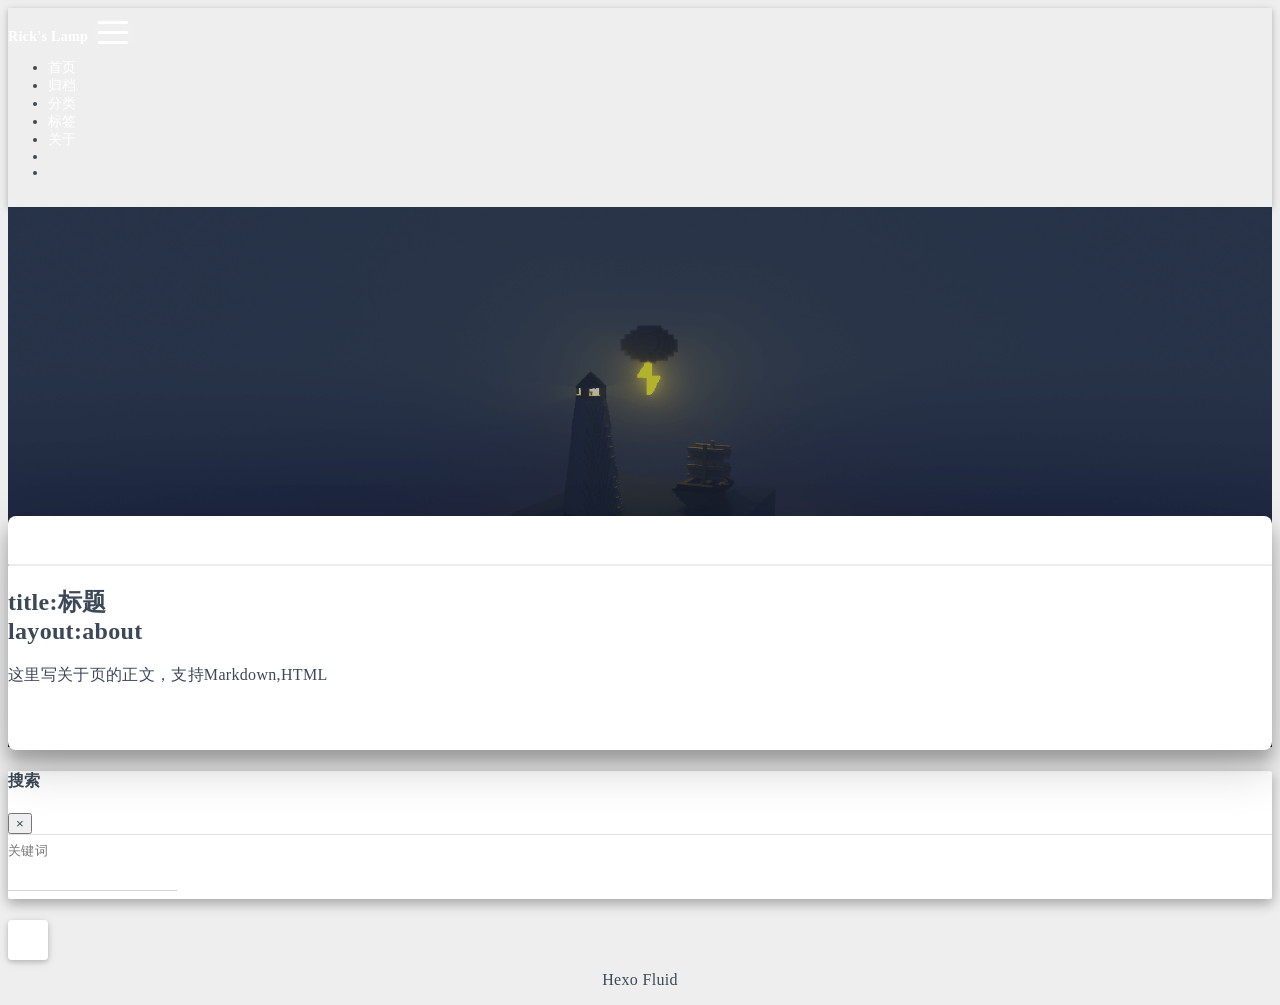
==== about/index.html @ f4a9d8ac "Site updated: 2023-04-20 14:21:06" ====
<!DOCTYPE html>
<html lang="zh-CN" data-default-color-scheme=auto>



<head>
  <meta charset="UTF-8">
  <link rel="apple-touch-icon" sizes="76x76" href="/img/fluid.png">
  <link rel="icon" href="/img/fluid.png">
  <meta name="viewport" content="width=device-width, initial-scale=1.0, maximum-scale=5.0, shrink-to-fit=no">
  <meta http-equiv="x-ua-compatible" content="ie=edge">
  
  <meta name="theme-color" content="#2f4154">
  <meta name="author" content="Flash Rick">
  <meta name="keywords" content="">
  
    <meta name="description" content="title:标题layout:about这里写关于页的正文，支持Markdown,HTML">
<meta property="og:type" content="website">
<meta property="og:title" content="page.title">
<meta property="og:url" content="http://example.com/about/index.html">
<meta property="og:site_name" content="Rick&#39;s Lamp">
<meta property="og:description" content="title:标题layout:about这里写关于页的正文，支持Markdown,HTML">
<meta property="og:locale" content="zh_CN">
<meta property="article:published_time" content="2023-04-20T03:45:31.909Z">
<meta property="article:modified_time" content="2023-04-20T03:45:31.909Z">
<meta property="article:author" content="Flash Rick">
<meta name="twitter:card" content="summary_large_image">
  
  
  
  <title>page.title - Rick&#39;s Lamp</title>

  <link  rel="stylesheet" href="https://lib.baomitu.com/twitter-bootstrap/4.6.1/css/bootstrap.min.css" />





<!-- 主题依赖的图标库，不要自行修改 -->
<!-- Do not modify the link that theme dependent icons -->

<link rel="stylesheet" href="//at.alicdn.com/t/font_1749284_hj8rtnfg7um.css">



<link rel="stylesheet" href="//at.alicdn.com/t/font_1736178_lbnruvf0jn.css">


<link  rel="stylesheet" href="/css/main.css" />


  <link id="highlight-css" rel="stylesheet" href="/css/highlight.css" />
  
    <link id="highlight-css-dark" rel="stylesheet" href="/css/highlight-dark.css" />
  




  <script id="fluid-configs">
    var Fluid = window.Fluid || {};
    Fluid.ctx = Object.assign({}, Fluid.ctx)
    var CONFIG = {"hostname":"example.com","root":"/","version":"1.9.4","typing":{"enable":true,"typeSpeed":70,"cursorChar":"_","loop":false,"scope":[]},"anchorjs":{"enable":true,"element":"h1,h2,h3,h4,h5,h6","placement":"left","visible":"hover","icon":""},"progressbar":{"enable":true,"height_px":3,"color":"#29d","options":{"showSpinner":false,"trickleSpeed":100}},"code_language":{"enable":true,"default":"TEXT"},"copy_btn":true,"image_caption":{"enable":true},"image_zoom":{"enable":true,"img_url_replace":["",""]},"toc":{"enable":true,"placement":"right","headingSelector":"h1,h2,h3,h4,h5,h6","collapseDepth":0},"lazyload":{"enable":true,"loading_img":"/img/loading.gif","onlypost":false,"offset_factor":2},"web_analytics":{"enable":false,"follow_dnt":true,"baidu":null,"google":"G-C9S392TWD5","gtag":null,"tencent":{"sid":null,"cid":null},"woyaola":null,"cnzz":null,"leancloud":{"app_id":null,"app_key":null,"server_url":null,"path":"window.location.pathname","ignore_local":false}},"search_path":"/local-search.xml"};

    if (CONFIG.web_analytics.follow_dnt) {
      var dntVal = navigator.doNotTrack || window.doNotTrack || navigator.msDoNotTrack;
      Fluid.ctx.dnt = dntVal && (dntVal.startsWith('1') || dntVal.startsWith('yes') || dntVal.startsWith('on'));
    }
  </script>
  <script  src="/js/utils.js" ></script>
  <script  src="/js/color-schema.js" ></script>
  


  
<meta name="generator" content="Hexo 6.3.0"></head>


<body>
  

  <header>
    

<div class="header-inner" style="height: 60vh;">
  <nav id="navbar" class="navbar fixed-top  navbar-expand-lg navbar-dark scrolling-navbar">
  <div class="container">
    <a class="navbar-brand" href="/">
      <strong>Rick&#39;s Lamp</strong>
    </a>

    <button id="navbar-toggler-btn" class="navbar-toggler" type="button" data-toggle="collapse"
            data-target="#navbarSupportedContent"
            aria-controls="navbarSupportedContent" aria-expanded="false" aria-label="Toggle navigation">
      <div class="animated-icon"><span></span><span></span><span></span></div>
    </button>

    <!-- Collapsible content -->
    <div class="collapse navbar-collapse" id="navbarSupportedContent">
      <ul class="navbar-nav ml-auto text-center">
        
          
          
          
          
            <li class="nav-item">
              <a class="nav-link" href="/">
                <i class="iconfont icon-home-fill"></i>
                <span>首页</span>
              </a>
            </li>
          
        
          
          
          
          
            <li class="nav-item">
              <a class="nav-link" href="/archives/">
                <i class="iconfont icon-archive-fill"></i>
                <span>归档</span>
              </a>
            </li>
          
        
          
          
          
          
            <li class="nav-item">
              <a class="nav-link" href="/categories/">
                <i class="iconfont icon-category-fill"></i>
                <span>分类</span>
              </a>
            </li>
          
        
          
          
          
          
            <li class="nav-item">
              <a class="nav-link" href="/tags/">
                <i class="iconfont icon-tags-fill"></i>
                <span>标签</span>
              </a>
            </li>
          
        
          
          
          
          
            <li class="nav-item">
              <a class="nav-link" href="/about/">
                <i class="iconfont icon-user-fill"></i>
                <span>关于</span>
              </a>
            </li>
          
        
        
          <li class="nav-item" id="search-btn">
            <a class="nav-link" target="_self" href="javascript:;" data-toggle="modal" data-target="#modalSearch" aria-label="Search">
              <i class="iconfont icon-search"></i>
            </a>
          </li>
          
        
        
          <li class="nav-item" id="color-toggle-btn">
            <a class="nav-link" target="_self" href="javascript:;" aria-label="Color Toggle">
              <i class="iconfont icon-dark" id="color-toggle-icon"></i>
            </a>
          </li>
        
      </ul>
    </div>
  </div>
</nav>

  

<div id="banner" class="banner" parallax=true
     style="background: url('/img/default.png') no-repeat center center; background-size: cover;">
  <div class="full-bg-img">
    <div class="mask flex-center" style="background-color: rgba(0, 0, 0, 0.3)">
      <div class="banner-text text-center fade-in-up">
        <div class="h2">
          
            <span id="subtitle" data-typed-text="page.title"></span>
          
        </div>

        
      </div>

      
    </div>
  </div>
</div>

</div>

  </header>

  <main>
    
      <div class="container nopadding-x-md">
        <div id="board"
          >
          
          <div class="container">
            <div class="row">
              <div class="col-12 col-md-10 m-auto">
                

<article class="page-content">
  <hr>
<h2 id="title-标题layout-about"><a href="#title-标题layout-about" class="headerlink" title="title:标题layout:about"></a>title:标题<br>layout:about</h2><p>这里写关于页的正文，支持Markdown,HTML</p>


  

</article>



              </div>
            </div>
          </div>
        </div>
      </div>
    

    
      <a id="scroll-top-button" aria-label="TOP" href="#" role="button">
        <i class="iconfont icon-arrowup" aria-hidden="true"></i>
      </a>
    

    
      <div class="modal fade" id="modalSearch" tabindex="-1" role="dialog" aria-labelledby="ModalLabel"
     aria-hidden="true">
  <div class="modal-dialog modal-dialog-scrollable modal-lg" role="document">
    <div class="modal-content">
      <div class="modal-header text-center">
        <h4 class="modal-title w-100 font-weight-bold">搜索</h4>
        <button type="button" id="local-search-close" class="close" data-dismiss="modal" aria-label="Close">
          <span aria-hidden="true">&times;</span>
        </button>
      </div>
      <div class="modal-body mx-3">
        <div class="md-form mb-5">
          <input type="text" id="local-search-input" class="form-control validate">
          <label data-error="x" data-success="v" for="local-search-input">关键词</label>
        </div>
        <div class="list-group" id="local-search-result"></div>
      </div>
    </div>
  </div>
</div>

    

    
  </main>

  <footer>
    <div class="footer-inner">
  
    <div class="footer-content">
       <a href="https://hexo.io" target="_blank" rel="nofollow noopener"><span>Hexo</span></a> <i class="iconfont icon-love"></i> <a href="https://github.com/fluid-dev/hexo-theme-fluid" target="_blank" rel="nofollow noopener"><span>Fluid</span></a> 
    </div>
  
  
  
  
</div>

  </footer>

  <!-- Scripts -->
  
  <script  src="https://lib.baomitu.com/nprogress/0.2.0/nprogress.min.js" ></script>
  <link  rel="stylesheet" href="https://lib.baomitu.com/nprogress/0.2.0/nprogress.min.css" />

  <script>
    NProgress.configure({"showSpinner":false,"trickleSpeed":100})
    NProgress.start()
    window.addEventListener('load', function() {
      NProgress.done();
    })
  </script>


<script  src="https://lib.baomitu.com/jquery/3.6.0/jquery.min.js" ></script>
<script  src="https://lib.baomitu.com/twitter-bootstrap/4.6.1/js/bootstrap.min.js" ></script>
<script  src="/js/events.js" ></script>
<script  src="/js/plugins.js" ></script>


  <script  src="https://lib.baomitu.com/typed.js/2.0.12/typed.min.js" ></script>
  <script>
    (function (window, document) {
      var typing = Fluid.plugins.typing;
      var subtitle = document.getElementById('subtitle');
      if (!subtitle || !typing) {
        return;
      }
      var text = subtitle.getAttribute('data-typed-text');
      
        typing(text);
      
    })(window, document);
  </script>




  
    <script  src="/js/img-lazyload.js" ></script>
  




  <script  src="/js/local-search.js" ></script>





<!-- 主题的启动项，将它保持在最底部 -->
<!-- the boot of the theme, keep it at the bottom -->
<script  src="/js/boot.js" ></script>


  

  <noscript>
    <div class="noscript-warning">博客在允许 JavaScript 运行的环境下浏览效果更佳</div>
  </noscript>
</body>
</html>
---- css/main.css ----
.anchorjs-link {
  text-decoration: none !important;
  transition: opacity 0.2s ease-in-out;
}
.markdown-body h1:hover > .anchorjs-link,
h2:hover > .anchorjs-link,
h3:hover > .anchorjs-link,
h4:hover > .anchorjs-link,
h5:hover > .anchorjs-link,
h6:hover > .anchorjs-link {
  opacity: 1;
}
.banner {
  height: 100%;
  position: relative;
  overflow: hidden;
  cursor: default;
}
.banner .mask {
  position: absolute;
  width: 100%;
  height: 100%;
  background-color: rgba(0,0,0,0.3);
}
.banner[parallax="true"] {
  will-change: transform;
  -webkit-transform-style: preserve-3d;
  -webkit-backface-visibility: hidden;
  transition: transform 0.05s ease-out;
}
@media (max-width: 100vh) {
  .header-inner {
    max-height: 100vw;
  }
  #board {
    margin-top: -1rem !important;
  }
}
@media (max-width: 79.99vh) {
  .scroll-down-bar {
    display: none;
  }
}
#board {
  position: relative;
  margin-top: -2rem;
  padding: 3rem 0;
  background-color: var(--board-bg-color);
  transition: background-color 0.2s ease-in-out;
  border-radius: 0.5rem;
  z-index: 3;
  -webkit-box-shadow: 0 12px 15px 0 rgba(0,0,0,0.24), 0 17px 50px 0 rgba(0,0,0,0.19);
  box-shadow: 0 12px 15px 0 rgba(0,0,0,0.24), 0 17px 50px 0 rgba(0,0,0,0.19);
}
.code-widget {
  display: inline-block;
  background-color: transparent;
  font-size: 0.75rem;
  line-height: 1;
  font-weight: bold;
  padding: 0.3rem 0.1rem 0.1rem 0.1rem;
  position: absolute;
  right: 0.45rem;
  top: 0.15rem;
  z-index: 1;
}
.code-widget-light {
  color: #999;
}
.code-widget-dark {
  color: #bababa;
}
.copy-btn {
  cursor: pointer;
  user-select: none;
  -webkit-appearance: none;
  outline: none;
}
.copy-btn > i {
  font-size: 0.75rem !important;
  font-weight: 400;
  margin-right: 0.15rem;
  opacity: 0;
  transition: opacity 0.2s ease-in-out;
}
.markdown-body pre:hover > .copy-btn > i {
  opacity: 0.9;
}
.markdown-body pre:hover > .copy-btn,
.markdown-body pre:not(:hover) > .copy-btn {
  outline: none;
}
.license-box {
  background-color: rgba(27,31,35,0.05);
  transition: background-color 0.2s ease-in-out;
  border-radius: 4px;
  font-size: 0.9rem;
  overflow: hidden;
  padding: 1.25rem;
  position: relative;
  z-index: 1;
}
.license-box .license-icon {
  position: absolute;
  top: 50%;
  left: 100%;
}
.license-box .license-icon::after {
  content: "\e8e4";
  font-size: 12.5rem;
  line-height: 1;
  opacity: 0.1;
  position: relative;
  left: -0.85em;
  bottom: 0.5em;
  z-index: -1;
}
.license-box .license-title {
  margin-bottom: 1rem;
}
.license-box .license-title div:nth-child(1) {
  line-height: 1.2;
  margin-bottom: 0.25rem;
}
.license-box .license-title div:nth-child(2) {
  color: var(--sec-text-color);
  font-size: 0.8rem;
}
.license-box .license-meta {
  align-items: center;
  display: flex;
  flex-wrap: wrap;
  justify-content: flex-start;
}
.license-box .license-meta .license-meta-item {
  align-items: center;
  justify-content: center;
  margin-right: 1.5rem;
}
.license-box .license-meta .license-meta-item div:nth-child(1) {
  color: var(--sec-text-color);
  font-size: 0.8rem;
  font-weight: normal;
}
.license-box .license-meta .license-meta-item i.iconfont {
  font-size: 1rem;
}
@media (max-width: 575px) and (min-width: 425px) {
  .license-box .license-meta .license-meta-item {
    display: flex;
    justify-content: flex-start;
    flex-wrap: wrap;
    font-size: 0.8rem;
    flex: 0 0 50%;
    max-width: 50%;
    margin-right: 0;
  }
  .license-box .license-meta .license-meta-item div:nth-child(1) {
    margin-right: 0.5rem;
  }
  .license-box .license-meta .license-meta-date {
    order: -1;
  }
}
@media (max-width: 424px) {
  .license-box::after {
    top: -65px;
  }
  .license-box .license-meta {
    flex-direction: column;
    align-items: flex-start;
  }
  .license-box .license-meta .license-meta-item {
    display: flex;
    flex-wrap: wrap;
    font-size: 0.8rem;
  }
  .license-box .license-meta .license-meta-item div:nth-child(1) {
    margin-right: 0.5rem;
  }
}
.footer-inner {
  padding: 3rem 0 1rem 0;
  text-align: center;
}
.footer-inner > div:not(:first-child) {
  margin: 0.25rem 0;
  font-size: 0.85rem;
}
.footer-inner .statistics {
  display: flex;
  flex-direction: row;
  justify-content: center;
}
.footer-inner .statistics > span {
  flex: 1;
  margin: 0 0.25rem;
}
.footer-inner .statistics > *:nth-last-child(2):first-child {
  text-align: right;
}
.footer-inner .statistics > *:nth-last-child(2):first-child ~ * {
  text-align: left;
}
.footer-inner .beian {
  display: flex;
  flex-direction: row;
  justify-content: center;
}
.footer-inner .beian > * {
  margin: 0 0.25rem;
}
.footer-inner .beian-police {
  position: relative;
  overflow: hidden;
  display: inline-flex;
  align-items: center;
  justify-content: left;
}
.footer-inner .beian-police img {
  margin-right: 3px;
  width: 1rem;
  height: 1rem;
  margin-bottom: 0.1rem;
}
@media (max-width: 424px) {
  .footer-inner .statistics {
    flex-direction: column;
  }
  .footer-inner .statistics > *:nth-last-child(2):first-child {
    text-align: center;
  }
  .footer-inner .statistics > *:nth-last-child(2):first-child ~ * {
    text-align: center;
  }
  .footer-inner .beian {
    flex-direction: column;
  }
  .footer-inner .beian .beian-police {
    justify-content: center;
  }
  .footer-inner .beian > *:nth-last-child(2):first-child {
    text-align: center;
  }
  .footer-inner .beian > *:nth-last-child(2):first-child ~ * {
    text-align: center;
  }
}
sup > a::before,
.footnote-text::before {
  display: block;
  content: "";
  margin-top: -5rem;
  height: 5rem;
  width: 1px;
  visibility: hidden;
}
sup > a::before,
.footnote-text::before {
  display: inline-block;
}
.footnote-item::before {
  display: block;
  content: "";
  margin-top: -5rem;
  height: 5rem;
  width: 1px;
  visibility: hidden;
}
.footnote-list ol {
  list-style-type: none;
  counter-reset: sectioncounter;
  padding-left: 0.5rem;
  font-size: 0.95rem;
}
.footnote-list ol li:before {
  font-family: "Helvetica Neue", monospace, "Monaco";
  content: "[" counter(sectioncounter) "]";
  counter-increment: sectioncounter;
}
.footnote-list ol li+li {
  margin-top: 0.5rem;
}
.footnote-text {
  padding-left: 0.5em;
}
.navbar {
  background-color: transparent;
  font-size: 0.875rem;
  box-shadow: 0 2px 5px 0 rgba(0,0,0,0.16), 0 2px 10px 0 rgba(0,0,0,0.12);
  -webkit-box-shadow: 0 2px 5px 0 rgba(0,0,0,0.16), 0 2px 10px 0 rgba(0,0,0,0.12);
}
.navbar .navbar-brand {
  color: var(--navbar-text-color);
}
.navbar .navbar-toggler .animated-icon span {
  background-color: var(--navbar-text-color);
}
.navbar .nav-item .nav-link {
  display: block;
  color: var(--navbar-text-color);
  transition: color 0.2s ease-in-out, background-color 0.2s ease-in-out;
}
.navbar .nav-item .nav-link:hover {
  color: var(--link-hover-color);
}
.navbar .nav-item .nav-link:focus {
  color: var(--navbar-text-color);
}
.navbar .nav-item .nav-link i {
  font-size: 0.875rem;
}
.navbar .nav-item .nav-link i:only-child {
  margin: 0 0.2rem;
}
.navbar .navbar-toggler {
  border-width: 0;
  outline: 0;
}
.navbar.scrolling-navbar {
  will-change: background, padding;
  -webkit-transition: background 0.5s ease-in-out, padding 0.5s ease-in-out;
  transition: background 0.5s ease-in-out, padding 0.5s ease-in-out;
}
@media (min-width: 600px) {
  .navbar.scrolling-navbar {
    padding-top: 12px;
    padding-bottom: 12px;
  }
  .navbar.scrolling-navbar .navbar-nav > li {
    -webkit-transition-duration: 1s;
    transition-duration: 1s;
  }
}
.navbar.scrolling-navbar.top-nav-collapse {
  padding-top: 5px;
  padding-bottom: 5px;
}
.navbar .dropdown-menu {
  font-size: 0.875rem;
  color: var(--navbar-text-color);
  background-color: rgba(0,0,0,0.3);
  border: none;
  min-width: 8rem;
  -webkit-transition: background 0.5s ease-in-out, padding 0.5s ease-in-out;
  transition: background 0.5s ease-in-out, padding 0.5s ease-in-out;
}
@media (max-width: 991.98px) {
  .navbar .dropdown-menu {
    text-align: center;
  }
}
.navbar .dropdown-item {
  color: var(--navbar-text-color);
}
.navbar .dropdown-item:hover,
.navbar .dropdown-item:focus {
  color: var(--link-hover-color);
  background-color: rgba(0,0,0,0.1);
}
@media (min-width: 992px) {
  .navbar .dropdown:hover > .dropdown-menu {
    display: block;
  }
  .navbar .dropdown > .dropdown-toggle:active {
    pointer-events: none;
  }
  .navbar .dropdown-menu {
    top: 95%;
  }
}
.navbar .animated-icon {
  width: 30px;
  height: 20px;
  position: relative;
  margin: 0;
  -webkit-transform: rotate(0deg);
  -moz-transform: rotate(0deg);
  -o-transform: rotate(0deg);
  transform: rotate(0deg);
  -webkit-transition: 0.5s ease-in-out;
  -moz-transition: 0.5s ease-in-out;
  -o-transition: 0.5s ease-in-out;
  transition: 0.5s ease-in-out;
  cursor: pointer;
}
.navbar .animated-icon span {
  display: block;
  position: absolute;
  height: 3px;
  width: 100%;
  border-radius: 9px;
  opacity: 1;
  left: 0;
  -webkit-transform: rotate(0deg);
  -moz-transform: rotate(0deg);
  -o-transform: rotate(0deg);
  transform: rotate(0deg);
  -webkit-transition: 0.25s ease-in-out;
  -moz-transition: 0.25s ease-in-out;
  -o-transition: 0.25s ease-in-out;
  transition: 0.25s ease-in-out;
  background: #fff;
}
.navbar .animated-icon span:nth-child(1) {
  top: 0;
}
.navbar .animated-icon span:nth-child(2) {
  top: 10px;
}
.navbar .animated-icon span:nth-child(3) {
  top: 20px;
}
.navbar .animated-icon.open span:nth-child(1) {
  top: 11px;
  -webkit-transform: rotate(135deg);
  -moz-transform: rotate(135deg);
  -o-transform: rotate(135deg);
  transform: rotate(135deg);
}
.navbar .animated-icon.open span:nth-child(2) {
  opacity: 0;
  left: -60px;
}
.navbar .animated-icon.open span:nth-child(3) {
  top: 11px;
  -webkit-transform: rotate(-135deg);
  -moz-transform: rotate(-135deg);
  -o-transform: rotate(-135deg);
  transform: rotate(-135deg);
}
.navbar .dropdown-collapse,
.top-nav-collapse,
.navbar-col-show {
  background-color: var(--navbar-bg-color);
}
@media (max-width: 767px) {
  .navbar {
    font-size: 1rem;
    line-height: 2.5rem;
  }
}
.banner-text {
  color: var(--subtitle-color);
  max-width: calc(960px - 6rem);
  width: 80%;
  overflow-wrap: break-word;
}
.banner-text .typed-cursor {
  margin: 0 0.2rem;
}
@media (max-width: 767px) {
  #subtitle,
  .typed-cursor {
    font-size: 1.5rem;
  }
}
@media (max-width: 575px) {
  .banner-text {
    font-size: 0.9rem;
  }
  #subtitle,
  .typed-cursor {
    font-size: 1.35rem;
  }
}
.modal-dialog .modal-content {
  background-color: var(--board-bg-color);
  border: 0;
  border-radius: 0.125rem;
  -webkit-box-shadow: 0 5px 11px 0 rgba(0,0,0,0.18), 0 4px 15px 0 rgba(0,0,0,0.15);
  box-shadow: 0 5px 11px 0 rgba(0,0,0,0.18), 0 4px 15px 0 rgba(0,0,0,0.15);
}
.modal-dialog .modal-content .modal-header {
  border-bottom-color: var(--line-color);
  transition: border-bottom-color 0.2s ease-in-out;
}
.close {
  color: var(--text-color);
}
.close:hover {
  color: var(--link-hover-color);
}
.close:focus {
  outline: 0;
}
.modal-dialog .modal-content .modal-header {
  border-top-left-radius: 0.125rem;
  border-top-right-radius: 0.125rem;
  border-bottom: 1px solid #dee2e6;
}
.md-form {
  position: relative;
  margin-top: 1.5rem;
  margin-bottom: 1.5rem;
}
.md-form input[type] {
  -webkit-box-sizing: content-box;
  box-sizing: content-box;
  background-color: transparent;
  border: none;
  border-bottom: 1px solid #ced4da;
  border-radius: 0;
  outline: none;
  -webkit-box-shadow: none;
  box-shadow: none;
  transition: border-color 0.15s ease-in-out, box-shadow 0.15s ease-in-out, -webkit-box-shadow 0.15s ease-in-out;
}
.md-form input[type]:focus:not([readonly]) {
  border-bottom: 1px solid #4285f4;
  -webkit-box-shadow: 0 1px 0 0 #4285f4;
  box-shadow: 0 1px 0 0 #4285f4;
}
.md-form input[type]:focus:not([readonly]) + label {
  color: #4285f4;
}
.md-form input[type].valid,
.md-form input[type]:focus.valid {
  border-bottom: 1px solid #00c851;
  -webkit-box-shadow: 0 1px 0 0 #00c851;
  box-shadow: 0 1px 0 0 #00c851;
}
.md-form input[type].valid + label,
.md-form input[type]:focus.valid + label {
  color: #00c851;
}
.md-form input[type].invalid,
.md-form input[type]:focus.invalid {
  border-bottom: 1px solid #f44336;
  -webkit-box-shadow: 0 1px 0 0 #f44336;
  box-shadow: 0 1px 0 0 #f44336;
}
.md-form input[type].invalid + label,
.md-form input[type]:focus.invalid + label {
  color: #f44336;
}
.md-form input[type].validate {
  margin-bottom: 2.5rem;
}
.md-form input[type].form-control {
  height: auto;
  padding: 0.6rem 0 0.4rem 0;
  margin: 0 0 0.5rem 0;
  color: var(--text-color);
  background-color: transparent;
  border-radius: 0;
}
.md-form label {
  font-size: 0.8rem;
  position: absolute;
  top: -1rem;
  left: 0;
  color: #757575;
  cursor: text;
  transition: color 0.2s ease-out;
}
.modal-open[style] {
  padding-right: 0 !important;
  overflow: auto;
}
.modal-open[style] #navbar[style] {
  padding-right: 1rem !important;
}
#nprogress .bar {
  height: 3px !important;
  background-color: #29d !important;
}
#nprogress .peg {
  box-shadow: 0 0 14px #29d, 0 0 8px #29d !important;
}
@media (max-width: 575px) {
  #nprogress .bar {
    display: none;
  }
}
.noscript-warning {
  background-color: #f55;
  color: #fff;
  font-family: sans-serif;
  font-size: 1rem;
  font-weight: bold;
  position: fixed;
  left: 0;
  bottom: 0;
  text-align: center;
  width: 100%;
  z-index: 99;
}
.pagination {
  margin-top: 3rem;
  justify-content: center;
}
.pagination .space {
  align-self: flex-end;
}
.pagination .page-number,
.pagination .current,
.pagination .extend {
  outline: 0;
  border: 0;
  background-color: transparent;
  font-size: 0.9rem;
  padding: 0.5rem 0.75rem;
  line-height: 1.25;
  border-radius: 0.125rem;
}
.pagination .page-number {
  margin: 0 0.05rem;
}
.pagination .page-number:hover,
.pagination .current {
  transition: background-color 0.2s ease-in-out;
  background-color: var(--link-hover-bg-color);
}
.qr-trigger {
  cursor: pointer;
  position: relative;
}
.qr-trigger:hover .qr-img {
  display: block;
  transition: all 0.3s;
}
.qr-img {
  max-width: 12rem;
  position: absolute;
  right: -5.25rem;
  z-index: 99;
  display: none;
  border-radius: 0.2rem;
  background-color: transparent;
  box-shadow: 0 0 20px -5px rgba(158,158,158,0.2);
}
.scroll-down-bar {
  position: absolute;
  width: 100%;
  height: 6rem;
  text-align: center;
  cursor: pointer;
  bottom: 0;
}
.scroll-down-bar i.iconfont {
  font-size: 2rem;
  font-weight: bold;
  display: inline-block;
  position: relative;
  padding-top: 2rem;
  color: var(--subtitle-color);
  transform: translateZ(0);
  animation: scroll-down 1.5s infinite;
}
#scroll-top-button {
  position: fixed;
  z-index: 99;
  background: var(--board-bg-color);
  transition: background-color 0.2s ease-in-out, bottom 0.3s ease;
  border-radius: 4px;
  min-width: 40px;
  min-height: 40px;
  bottom: -60px;
  outline: none;
  display: flex;
  display: -webkit-flex;
  align-items: center;
  box-shadow: 0 2px 5px 0 rgba(0,0,0,0.16), 0 2px 10px 0 rgba(0,0,0,0.12);
}
#scroll-top-button i {
  font-size: 32px;
  margin: auto;
  color: var(--sec-text-color);
}
#scroll-top-button:hover i,
#scroll-top-button:active i {
  animation-name: scroll-top;
  animation-duration: 1s;
  animation-delay: 0.1s;
  animation-timing-function: ease-in-out;
  animation-iteration-count: infinite;
  animation-fill-mode: forwards;
  animation-direction: alternate;
}
#local-search-result .search-list-title {
  border-left: 3px solid #0d47a1;
}
#local-search-result .search-list-content {
  padding: 0 1.25rem;
}
#local-search-result .search-word {
  color: #ff4500;
}
#toc {
  visibility: hidden;
}
.toc-header {
  margin-bottom: 0.5rem;
  font-weight: bold;
  line-height: 1.2;
}
.toc-header,
.toc-header > i {
  font-size: 1.25rem;
}
.toc-body {
  max-height: 75vh;
  overflow-y: auto;
  overflow: -moz-scrollbars-none;
  -ms-overflow-style: none;
}
.toc-body ol {
  list-style: none;
  padding-inline-start: 1rem;
}
.toc-body::-webkit-scrollbar {
  display: none;
}
.tocbot-list {
  position: relative;
}
.tocbot-list ol {
  list-style: none;
  padding-left: 1rem;
}
.tocbot-list a {
  font-size: 0.95rem;
}
.tocbot-link {
  color: var(--text-color);
}
.tocbot-active-link {
  font-weight: bold;
  color: var(--link-hover-color);
}
.tocbot-is-collapsed {
  max-height: 0;
}
.tocbot-is-collapsible {
  overflow: hidden;
  transition: all 0.3s ease-in-out;
}
.toc-list-item {
  white-space: nowrap;
  overflow: hidden;
  text-overflow: ellipsis;
}
.toc-list-item.is-active-li::before {
  height: 1rem;
  margin: 0.25rem 0;
  visibility: visible;
}
.toc-list-item::before {
  width: 0.15rem;
  height: 0.2rem;
  position: absolute;
  left: 0.25rem;
  content: "";
  border-radius: 2px;
  margin: 0.65rem 0;
  background: var(--link-hover-color);
  visibility: hidden;
  transition: height 0.1s ease-in-out, margin 0.1s ease-in-out, visibility 0.1s ease-in-out;
}
.sidebar {
  position: -webkit-sticky;
  position: sticky;
  top: 2rem;
  padding: 3rem 0;
}
html {
  font-size: 16px;
  letter-spacing: 0.02em;
}
html,
body {
  height: 100%;
  font-family: var(--font-family-sans-serif);
  overflow-wrap: break-word;
}
body {
  transition: color 0.2s ease-in-out, background-color 0.2s ease-in-out;
  background-color: var(--body-bg-color);
  color: var(--text-color);
  -webkit-font-smoothing: antialiased;
  -moz-osx-font-smoothing: grayscale;
}
body a {
  color: var(--text-color);
  text-decoration: none;
  cursor: pointer;
  transition: color 0.2s ease-in-out, background-color 0.2s ease-in-out;
}
body a:hover {
  color: var(--link-hover-color);
  text-decoration: none;
  transition: color 0.2s ease-in-out, background-color 0.2s ease-in-out;
}
code {
  color: inherit;
}
table {
  font-size: inherit;
  color: var(--post-text-color);
}
img[lazyload] {
  object-fit: cover;
}
*[align="left"] {
  text-align: left;
}
*[align="center"] {
  text-align: center;
}
*[align="right"] {
  text-align: right;
}
::-webkit-scrollbar {
  width: 6px;
  height: 6px;
}
::-webkit-scrollbar-thumb {
  background-color: var(--scrollbar-color);
  border-radius: 6px;
}
::-webkit-scrollbar-thumb:hover {
  background-color: var(--scrollbar-hover-color);
}
::-webkit-scrollbar-corner {
  background-color: transparent;
}
label {
  margin-bottom: 0;
}
i.iconfont {
  font-size: 1em;
  line-height: 1;
}
:root {
  --color-mode: "light";
  --body-bg-color: #eee;
  --board-bg-color: #fff;
  --text-color: #3c4858;
  --sec-text-color: #718096;
  --post-text-color: #2c3e50;
  --post-heading-color: #1a202c;
  --post-link-color: #0366d6;
  --link-hover-color: #30a9de;
  --link-hover-bg-color: #f8f9fa;
  --line-color: #eaecef;
  --navbar-bg-color: #2f4154;
  --navbar-text-color: #fff;
  --subtitle-color: #fff;
  --scrollbar-color: #c4c6c9;
  --scrollbar-hover-color: #a6a6a6;
  --button-bg-color: transparent;
  --button-hover-bg-color: #f2f3f5;
  --highlight-bg-color: #f6f8fa;
  --inlinecode-bg-color: rgba(175,184,193,0.2);
}
@media (prefers-color-scheme: dark) {
  :root {
    --color-mode: "dark";
  }
  :root:not([data-user-color-scheme]) {
    --body-bg-color: #181c27;
    --board-bg-color: #252d38;
    --text-color: #c4c6c9;
    --sec-text-color: #a7a9ad;
    --post-text-color: #c4c6c9;
    --post-heading-color: #c4c6c9;
    --post-link-color: #1589e9;
    --link-hover-color: #30a9de;
    --link-hover-bg-color: #364151;
    --line-color: #435266;
    --navbar-bg-color: #1f3144;
    --navbar-text-color: #d0d0d0;
    --subtitle-color: #d0d0d0;
    --scrollbar-color: #687582;
    --scrollbar-hover-color: #9da8b3;
    --button-bg-color: transparent;
    --button-hover-bg-color: #46647e;
    --highlight-bg-color: #303030;
    --inlinecode-bg-color: rgba(99,110,123,0.4);
  }
  :root:not([data-user-color-scheme]) img {
    -webkit-filter: brightness(0.9);
    filter: brightness(0.9);
    transition: filter 0.2s ease-in-out;
  }
  :root:not([data-user-color-scheme]) .license-box {
    background-color: rgba(62,75,94,0.35);
    transition: background-color 0.2s ease-in-out;
  }
  :root:not([data-user-color-scheme]) .gt-comment-admin .gt-comment-content {
    background-color: transparent;
    transition: background-color 0.2s ease-in-out;
  }
}
[data-user-color-scheme="dark"] {
  --body-bg-color: #181c27;
  --board-bg-color: #252d38;
  --text-color: #c4c6c9;
  --sec-text-color: #a7a9ad;
  --post-text-color: #c4c6c9;
  --post-heading-color: #c4c6c9;
  --post-link-color: #1589e9;
  --link-hover-color: #30a9de;
  --link-hover-bg-color: #364151;
  --line-color: #435266;
  --navbar-bg-color: #1f3144;
  --navbar-text-color: #d0d0d0;
  --subtitle-color: #d0d0d0;
  --scrollbar-color: #687582;
  --scrollbar-hover-color: #9da8b3;
  --button-bg-color: transparent;
  --button-hover-bg-color: #46647e;
  --highlight-bg-color: #303030;
  --inlinecode-bg-color: rgba(99,110,123,0.4);
}
[data-user-color-scheme="dark"] img {
  -webkit-filter: brightness(0.9);
  filter: brightness(0.9);
  transition: filter 0.2s ease-in-out;
}
[data-user-color-scheme="dark"] .license-box {
  background-color: rgba(62,75,94,0.35);
  transition: background-color 0.2s ease-in-out;
}
[data-user-color-scheme="dark"] .gt-comment-admin .gt-comment-content {
  background-color: transparent;
  transition: background-color 0.2s ease-in-out;
}
.fade-in-up {
  -webkit-animation-name: fade-in-up;
  animation-name: fade-in-up;
}
.hidden-mobile {
  display: block;
}
.visible-mobile {
  display: none;
}
@media (max-width: 575px) {
  .hidden-mobile {
    display: none;
  }
  .visible-mobile {
    display: block;
  }
}
.nomargin-x {
  margin-left: 0 !important;
  margin-right: 0 !important;
}
.nopadding-x {
  padding-left: 0 !important;
  padding-right: 0 !important;
}
@media (max-width: 767px) {
  .nopadding-x-md {
    padding-left: 0 !important;
    padding-right: 0 !important;
  }
}
.flex-center {
  display: -webkit-box;
  display: -ms-flexbox;
  display: flex;
  -webkit-box-align: center;
  -ms-flex-align: center;
  align-items: center;
  -webkit-box-pack: center;
  -ms-flex-pack: center;
  justify-content: center;
  height: 100%;
}
.hover-with-bg {
  display: inline-block;
  line-height: 1;
}
.hover-with-bg:hover {
  background-color: var(--link-hover-bg-color);
  transition-duration: 0.2s;
  transition-timing-function: ease-in-out;
  border-radius: 0.2rem;
}
@-moz-keyframes fade-in-up {
  from {
    opacity: 0;
    -webkit-transform: translate3d(0, 100%, 0);
    transform: translate3d(0, 100%, 0);
  }
  to {
    opacity: 1;
    -webkit-transform: translate3d(0, 0, 0);
    transform: translate3d(0, 0, 0);
  }
}
@-webkit-keyframes fade-in-up {
  from {
    opacity: 0;
    -webkit-transform: translate3d(0, 100%, 0);
    transform: translate3d(0, 100%, 0);
  }
  to {
    opacity: 1;
    -webkit-transform: translate3d(0, 0, 0);
    transform: translate3d(0, 0, 0);
  }
}
@-o-keyframes fade-in-up {
  from {
    opacity: 0;
    -webkit-transform: translate3d(0, 100%, 0);
    transform: translate3d(0, 100%, 0);
  }
  to {
    opacity: 1;
    -webkit-transform: translate3d(0, 0, 0);
    transform: translate3d(0, 0, 0);
  }
}
@keyframes fade-in-up {
  from {
    opacity: 0;
    -webkit-transform: translate3d(0, 100%, 0);
    transform: translate3d(0, 100%, 0);
  }
  to {
    opacity: 1;
    -webkit-transform: translate3d(0, 0, 0);
    transform: translate3d(0, 0, 0);
  }
}
@-moz-keyframes scroll-down {
  0% {
    opacity: 0.8;
    top: 0;
  }
  50% {
    opacity: 0.4;
    top: -1em;
  }
  100% {
    opacity: 0.8;
    top: 0;
  }
}
@-webkit-keyframes scroll-down {
  0% {
    opacity: 0.8;
    top: 0;
  }
  50% {
    opacity: 0.4;
    top: -1em;
  }
  100% {
    opacity: 0.8;
    top: 0;
  }
}
@-o-keyframes scroll-down {
  0% {
    opacity: 0.8;
    top: 0;
  }
  50% {
    opacity: 0.4;
    top: -1em;
  }
  100% {
    opacity: 0.8;
    top: 0;
  }
}
@keyframes scroll-down {
  0% {
    opacity: 0.8;
    top: 0;
  }
  50% {
    opacity: 0.4;
    top: -1em;
  }
  100% {
    opacity: 0.8;
    top: 0;
  }
}
@-moz-keyframes scroll-top {
  0% {
    -webkit-transform: translateY(0);
    transform: translateY(0);
  }
  50% {
    -webkit-transform: translateY(-0.35rem);
    transform: translateY(-0.35rem);
  }
  100% {
    -webkit-transform: translateY(0);
    transform: translateY(0);
  }
}
@-webkit-keyframes scroll-top {
  0% {
    -webkit-transform: translateY(0);
    transform: translateY(0);
  }
  50% {
    -webkit-transform: translateY(-0.35rem);
    transform: translateY(-0.35rem);
  }
  100% {
    -webkit-transform: translateY(0);
    transform: translateY(0);
  }
}
@-o-keyframes scroll-top {
  0% {
    -webkit-transform: translateY(0);
    transform: translateY(0);
  }
  50% {
    -webkit-transform: translateY(-0.35rem);
    transform: translateY(-0.35rem);
  }
  100% {
    -webkit-transform: translateY(0);
    transform: translateY(0);
  }
}
@keyframes scroll-top {
  0% {
    -webkit-transform: translateY(0);
    transform: translateY(0);
  }
  50% {
    -webkit-transform: translateY(-0.35rem);
    transform: translateY(-0.35rem);
  }
  100% {
    -webkit-transform: translateY(0);
    transform: translateY(0);
  }
}
.index-card {
  margin-bottom: 2.5rem;
}
.index-img img {
  display: block;
  width: 100%;
  height: 10rem;
  object-fit: cover;
  box-shadow: 0 5px 11px 0 rgba(0,0,0,0.18), 0 4px 15px 0 rgba(0,0,0,0.15);
  border-radius: 0.25rem;
  background-color: transparent;
}
.index-info {
  display: flex;
  flex-direction: column;
  justify-content: space-between;
  padding-top: 0.5rem;
  padding-bottom: 0.5rem;
}
.index-header {
  color: var(--text-color);
  font-size: 1.5rem;
  font-weight: bold;
  line-height: 1.4;
  white-space: nowrap;
  overflow: hidden;
  text-overflow: ellipsis;
  margin-bottom: 0.25rem;
}
.index-header .index-pin {
  color: var(--text-color);
  font-size: 1.5rem;
  margin-right: 0.15rem;
}
.index-btm {
  color: var(--sec-text-color);
}
.index-btm a {
  color: var(--sec-text-color);
}
.index-excerpt {
  color: var(--sec-text-color);
  margin: 0.5rem 0 0.5rem 0;
  height: calc(1.4rem * 3);
  overflow: hidden;
  display: flex;
}
.index-excerpt > div {
  width: 100%;
  line-height: 1.4rem;
  word-break: break-word;
  display: -webkit-box;
  -webkit-box-orient: vertical;
  -webkit-line-clamp: 3;
}
.index-excerpt__noimg {
  height: auto;
  max-height: calc(1.4rem * 3);
}
@media (max-width: 767px) {
  .index-info {
    padding-top: 1.25rem;
  }
  .index-header {
    font-size: 1.25rem;
    white-space: normal;
    overflow: hidden;
    word-break: break-word;
    display: -webkit-box;
    -webkit-box-orient: vertical;
    -webkit-line-clamp: 2;
  }
  .index-header .index-pin {
    font-size: 1.25rem;
  }
}
#valine.v[data-class=v] .status-bar,
#valine.v[data-class=v] .veditor,
#valine.v[data-class=v] .vinput,
#valine.v[data-class=v] .vbtn,
#valine.v[data-class=v] p,
#valine.v[data-class=v] pre code {
  color: var(--text-color);
}
#valine.v[data-class=v] .vinput::placeholder {
  color: var(--sec-text-color);
}
#valine.v[data-class=v] .vicon {
  fill: var(--text-color);
}
.gt-container .gt-comment-content:hover {
  -webkit-box-shadow: none;
  box-shadow: none;
}
.gt-container .gt-comment-body {
  color: var(--text-color) !important;
  transition: color 0.2s ease-in-out;
}
#remark-km423lmfdslkm34-back {
  z-index: 1030;
}
#remark-km423lmfdslkm34-node {
  z-index: 1031;
}
.markdown-body .highlight pre,
.markdown-body pre {
  padding: 1.45rem 1rem;
}
.markdown-body pre code.hljs {
  padding: 0;
}
.markdown-body pre[class*="language-"] {
  padding-top: 1.45rem;
  padding-bottom: 1.45rem;
  padding-right: 1rem;
  line-height: 1.5;
  margin-bottom: 1rem;
}
.markdown-body .code-wrapper {
  position: relative;
  border-radius: 4px;
  margin-bottom: 1rem;
}
.markdown-body .hljs,
.markdown-body .highlight pre,
.markdown-body .code-wrapper pre,
.markdown-body figure.highlight td.gutter {
  transition: color 0.2s ease-in-out, background-color 0.2s ease-in-out;
  background-color: var(--highlight-bg-color);
}
pre[class*=language-].line-numbers {
  position: initial;
}
figure {
  margin: 1rem 0;
}
figure.highlight {
  position: relative;
}
figure.highlight table {
  border: 0;
  margin: 0;
  width: auto;
  border-radius: 4px;
}
figure.highlight td {
  border: 0;
  padding: 0;
}
figure.highlight tr {
  border: 0;
}
figure.highlight td.code {
  width: 100%;
}
figure.highlight td.gutter {
  display: table-cell;
  position: -webkit-sticky;
  position: sticky;
  left: 0;
  z-index: 1;
}
figure.highlight td.gutter pre {
  text-align: right;
  padding: 0 0.75rem;
  border-radius: initial;
  border-right: 1px solid #999;
}
figure.highlight td.gutter pre span.line {
  color: #999;
}
figure.highlight td.code > pre {
  border-top-left-radius: 0;
  border-bottom-left-radius: 0;
}
.markdown-body {
  font-size: 1rem;
  line-height: 1.6;
  font-family: var(--font-family-sans-serif);
  margin-bottom: 2rem;
  color: var(--post-text-color);
}
.markdown-body > h1,
.markdown-body h2 {
  border-bottom-color: var(--line-color);
}
.markdown-body > h1,
.markdown-body h2,
.markdown-body h3,
.markdown-body h4,
.markdown-body h5,
.markdown-body h6 {
  color: var(--post-heading-color);
  transition: color 0.2s ease-in-out, border-bottom-color 0.2s ease-in-out;
  font-weight: bold;
  margin-bottom: 0.75em;
  margin-top: 2em;
}
.markdown-body > h1::before,
.markdown-body h2::before,
.markdown-body h3::before,
.markdown-body h4::before,
.markdown-body h5::before,
.markdown-body h6::before {
  display: block;
  content: "";
  margin-top: -5rem;
  height: 5rem;
  width: 1px;
  visibility: hidden;
}
.markdown-body > h1:focus,
.markdown-body h2:focus,
.markdown-body h3:focus,
.markdown-body h4:focus,
.markdown-body h5:focus,
.markdown-body h6:focus {
  outline: none;
}
.markdown-body a {
  color: var(--post-link-color);
}
.markdown-body strong {
  font-weight: bold;
}
.markdown-body code {
  tab-size: 4;
  background-color: var(--inlinecode-bg-color);
  transition: background-color 0.2s ease-in-out;
}
.markdown-body table tr {
  background-color: var(--board-bg-color);
  transition: background-color 0.2s ease-in-out;
}
.markdown-body table tr:nth-child(2n) {
  background-color: var(--board-bg-color);
  transition: background-color 0.2s ease-in-out;
}
.markdown-body table th,
.markdown-body table td {
  border-color: var(--line-color);
  transition: border-color 0.2s ease-in-out;
}
.markdown-body pre {
  font-size: 85% !important;
}
.markdown-body pre .mermaid {
  text-align: center;
}
.markdown-body pre .mermaid > svg {
  min-width: 100%;
}
.markdown-body p > img,
.markdown-body p > a > img,
.markdown-body figure > img,
.markdown-body figure > a > img {
  max-width: 90%;
  margin: 1.5rem auto;
  display: block;
  box-shadow: 0 5px 11px 0 rgba(0,0,0,0.18), 0 4px 15px 0 rgba(0,0,0,0.15);
  border-radius: 4px;
  background-color: transparent;
}
.markdown-body blockquote {
  color: var(--sec-text-color);
}
.markdown-body details {
  cursor: pointer;
}
.markdown-body details summary {
  outline: none;
}
hr,
.markdown-body hr {
  background-color: initial;
  border-top: 1px solid var(--line-color);
  transition: border-top-color 0.2s ease-in-out;
}
.markdown-body hr {
  height: 0;
  margin: 2rem 0;
}
.markdown-body figcaption.image-caption {
  font-size: 0.8rem;
  color: var(--post-text-color);
  opacity: 0.65;
  line-height: 1;
  margin: -0.75rem auto 2rem;
  text-align: center;
}
.markdown-body figcaption:not(.image-caption) {
  display: none;
}
.post-content,
post-custom {
  box-sizing: border-box;
  padding-left: 10%;
  padding-right: 10%;
}
@media (max-width: 767px) {
  .post-content,
  post-custom {
    padding-left: 2rem;
    padding-right: 2rem;
  }
}
@media (max-width: 424px) {
  .post-content,
  post-custom {
    padding-left: 1rem;
    padding-right: 1rem;
  }
  .anchorjs-link-left {
    opacity: 0 !important;
  }
}
.page-content strong,
.post-content strong {
  font-weight: bold;
}
.page-content > *:first-child,
.post-content > *:first-child {
  margin-top: 0;
}
.page-content img,
.post-content img {
  object-fit: cover;
  max-width: 100%;
}
@media (max-width: 767px) {
  .page-content,
  .post-content {
    overflow-x: hidden;
  }
}
.post-metas {
  display: flex;
  flex-wrap: wrap;
  font-size: 0.9rem;
}
.post-meta > *:not(.hover-with-bg) {
  margin-right: 0.2rem;
}
.post-prevnext {
  display: flex;
  flex-wrap: wrap;
  justify-content: space-between;
  font-size: 0.9rem;
  margin-left: -0.35rem;
  margin-right: -0.35rem;
}
.post-prevnext .post-prev,
.post-prevnext .post-next {
  display: flex;
  padding-left: 0;
  padding-right: 0;
}
.post-prevnext .post-prev i,
.post-prevnext .post-next i {
  font-size: 1.5rem;
}
.post-prevnext .post-prev a,
.post-prevnext .post-next a {
  display: flex;
  align-items: center;
}
.post-prevnext .post-prev .hidden-mobile,
.post-prevnext .post-next .hidden-mobile {
  display: -webkit-box;
  -webkit-box-orient: vertical;
  -webkit-line-clamp: 2;
  text-overflow: ellipsis;
  overflow: hidden;
}
@media (max-width: 575px) {
  .post-prevnext .post-prev .hidden-mobile,
  .post-prevnext .post-next .hidden-mobile {
    display: none;
  }
}
.post-prevnext .post-prev:hover i,
.post-prevnext .post-prev:active i,
.post-prevnext .post-next:hover i,
.post-prevnext .post-next:active i {
  -webkit-animation-duration: 1s;
  animation-duration: 1s;
  -webkit-animation-delay: 0.1s;
  animation-delay: 0.1s;
  -webkit-animation-timing-function: ease-in-out;
  animation-timing-function: ease-in-out;
  -webkit-animation-iteration-count: infinite;
  animation-iteration-count: infinite;
  -webkit-animation-fill-mode: forwards;
  animation-fill-mode: forwards;
  -webkit-animation-direction: alternate;
  animation-direction: alternate;
}
.post-prevnext .post-prev:hover i,
.post-prevnext .post-prev:active i {
  -webkit-animation-name: post-prev-anim;
  animation-name: post-prev-anim;
}
.post-prevnext .post-next:hover i,
.post-prevnext .post-next:active i {
  -webkit-animation-name: post-next-anim;
  animation-name: post-next-anim;
}
.post-prevnext .post-next {
  justify-content: flex-end;
}
.post-prevnext .fa-chevron-left {
  margin-right: 0.5rem;
}
.post-prevnext .fa-chevron-right {
  margin-left: 0.5rem;
}
.custom,
#comments {
  margin-top: 2rem;
}
#comments noscript {
  display: block;
  text-align: center;
  padding: 2rem 0;
}
.visitors {
  font-size: 0.8em;
  padding: 0.45rem;
  float: right;
}
a.fancybox:hover {
  text-decoration: none;
}
mjx-container,
.mjx-container {
  overflow-x: auto;
  overflow-y: hidden !important;
  padding: 0.5em 0;
}
mjx-container:focus,
.mjx-container:focus,
mjx-container svg:focus,
.mjx-container svg:focus {
  outline: none;
}
.mjx-char {
  line-height: 1;
}
.katex-block {
  overflow-x: auto;
}
.katex,
.mjx-mrow {
  white-space: pre-wrap !important;
}
.footnote-ref [class*=hint--][aria-label]:after {
  max-width: 12rem;
  white-space: nowrap;
  overflow: hidden;
  text-overflow: ellipsis;
}
@-moz-keyframes post-prev-anim {
  0% {
    -webkit-transform: translateX(0);
    transform: translateX(0);
  }
  50% {
    -webkit-transform: translateX(-0.35rem);
    transform: translateX(-0.35rem);
  }
  100% {
    -webkit-transform: translateX(0);
    transform: translateX(0);
  }
}
@-webkit-keyframes post-prev-anim {
  0% {
    -webkit-transform: translateX(0);
    transform: translateX(0);
  }
  50% {
    -webkit-transform: translateX(-0.35rem);
    transform: translateX(-0.35rem);
  }
  100% {
    -webkit-transform: translateX(0);
    transform: translateX(0);
  }
}
@-o-keyframes post-prev-anim {
  0% {
    -webkit-transform: translateX(0);
    transform: translateX(0);
  }
  50% {
    -webkit-transform: translateX(-0.35rem);
    transform: translateX(-0.35rem);
  }
  100% {
    -webkit-transform: translateX(0);
    transform: translateX(0);
  }
}
@keyframes post-prev-anim {
  0% {
    -webkit-transform: translateX(0);
    transform: translateX(0);
  }
  50% {
    -webkit-transform: translateX(-0.35rem);
    transform: translateX(-0.35rem);
  }
  100% {
    -webkit-transform: translateX(0);
    transform: translateX(0);
  }
}
@-moz-keyframes post-next-anim {
  0% {
    -webkit-transform: translateX(0);
    transform: translateX(0);
  }
  50% {
    -webkit-transform: translateX(0.35rem);
    transform: translateX(0.35rem);
  }
  100% {
    -webkit-transform: translateX(0);
    transform: translateX(0);
  }
}
@-webkit-keyframes post-next-anim {
  0% {
    -webkit-transform: translateX(0);
    transform: translateX(0);
  }
  50% {
    -webkit-transform: translateX(0.35rem);
    transform: translateX(0.35rem);
  }
  100% {
    -webkit-transform: translateX(0);
    transform: translateX(0);
  }
}
@-o-keyframes post-next-anim {
  0% {
    -webkit-transform: translateX(0);
    transform: translateX(0);
  }
  50% {
    -webkit-transform: translateX(0.35rem);
    transform: translateX(0.35rem);
  }
  100% {
    -webkit-transform: translateX(0);
    transform: translateX(0);
  }
}
@keyframes post-next-anim {
  0% {
    -webkit-transform: translateX(0);
    transform: translateX(0);
  }
  50% {
    -webkit-transform: translateX(0.35rem);
    transform: translateX(0.35rem);
  }
  100% {
    -webkit-transform: translateX(0);
    transform: translateX(0);
  }
}
.note {
  padding: 0.75rem;
  border-left: 0.35rem solid;
  border-radius: 0.25rem;
  margin: 1.5rem 0;
  color: var(--text-color);
  transition: color 0.2s ease-in-out;
  font-size: 0.9rem;
}
.note a {
  color: var(--text-color);
  transition: color 0.2s ease-in-out;
}
.note *:last-child {
  margin-bottom: 0;
}
.note-primary {
  background-color: rgba(183,160,224,0.25);
  border-color: #6f42c1;
}
.note-secondary,
note-default {
  background-color: rgba(187,187,187,0.25);
  border-color: #777;
}
.note-success {
  background-color: rgba(174,220,174,0.25);
  border-color: #5cb85c;
}
.note-danger {
  background-color: rgba(236,169,167,0.25);
  border-color: #d9534f;
}
.note-warning {
  background-color: rgba(248,214,166,0.25);
  border-color: #f0ad4e;
}
.note-info {
  background-color: rgba(160,197,228,0.25);
  border-color: #428bca;
}
.note-light {
  background-color: rgba(254,254,254,0.25);
  border-color: #0f0f0f;
}
.label {
  display: inline;
  border-radius: 3px;
  font-size: 85%;
  margin: 0;
  padding: 0.2em 0.4em;
  color: var(--text-color);
  transition: color 0.2s ease-in-out;
}
.label-default {
  background: rgba(187,187,187,0.25);
}
.label-primary {
  background: rgba(183,160,224,0.25);
}
.label-info {
  background: rgba(160,197,228,0.25);
}
.label-success {
  background: rgba(174,220,174,0.25);
}
.label-warning {
  background: rgba(248,214,166,0.25);
}
.label-danger {
  background: rgba(236,169,167,0.25);
}
.markdown-body .btn {
  border: 1px solid var(--line-color);
  background-color: var(--button-bg-color);
  color: var(--text-color);
  transition: color 0.2s ease-in-out, background 0.2s ease-in-out, border-color 0.2s ease-in-out;
  border-radius: 0.25rem;
  display: inline-block;
  font-size: 0.875em;
  line-height: 2;
  padding: 0 0.75rem;
  margin-bottom: 1rem;
}
.markdown-body .btn:hover {
  background-color: var(--button-hover-bg-color);
  text-decoration: none;
}
.group-image-container {
  margin: 1.5rem auto;
}
.group-image-container img {
  margin: 0 auto;
  border-radius: 3px;
  background-color: transparent;
  box-shadow: 0 3px 9px 0 rgba(0,0,0,0.15), 0 3px 9px 0 rgba(0,0,0,0.15);
}
.group-image-row {
  margin-bottom: 0.5rem;
  display: flex;
  justify-content: center;
}
.group-image-wrap {
  flex: 1;
  display: flex;
  justify-content: center;
}
.group-image-wrap:not(:last-child) {
  margin-right: 0.25rem;
}
input[type=checkbox] {
  margin: 0 0.2em 0.2em 0;
  vertical-align: middle;
}
.list-group a ~ p.h5 {
  margin-top: 1rem;
}
.list-group-item {
  display: flex;
  background-color: transparent;
  border: 0;
}
.list-group-item time {
  flex: 0 0 5rem;
}
.list-group-item .list-group-item-title {
  white-space: nowrap;
  overflow: hidden;
  text-overflow: ellipsis;
}
@media (max-width: 575px) {
  .list-group-item {
    font-size: 0.95rem;
    padding: 0.5rem 0.75rem;
  }
  .list-group-item time {
    flex: 0 0 4rem;
  }
}
.list-group-item-action {
  color: var(--text-color);
}
.list-group-item-action:focus,
.list-group-item-action:hover {
  color: var(--link-hover-color);
  background-color: var(--link-hover-bg-color);
}
.about-avatar {
  position: relative;
  margin: -8rem auto 1rem;
  width: 10rem;
  height: 10rem;
  z-index: 3;
}
.about-avatar img {
  width: 100%;
  height: 100%;
  border-radius: 50%;
  background-color: transparent;
  object-fit: cover;
  box-shadow: 0 2px 5px 0 rgba(0,0,0,0.16), 0 2px 10px 0 rgba(0,0,0,0.12);
}
.about-info > div {
  margin-bottom: 0.5rem;
}
.about-name {
  font-size: 1.75rem;
  font-weight: bold;
}
.about-intro {
  font-size: 1rem;
}
.about-icons > a:not(:last-child) {
  margin-right: 0.5rem;
}
.about-icons > a > i {
  font-size: 1.5rem;
}
.category-bar .category-list {
  max-height: 85vh;
  overflow-y: auto;
  overflow-x: hidden;
}
.category-bar .category-list::-webkit-scrollbar {
  display: none;
}
.category-bar .category-list > .category-sub > a {
  font-weight: bold;
  font-size: 1.2rem;
}
.category-bar .category-list .category-item-action i {
  margin: 0;
}
.category-bar .category-list .category-subitem.list-group-item {
  padding-left: 0.5rem;
  padding-right: 0;
}
.category-bar .category-list .category-collapse .category-post-list {
  margin-top: 0.25rem;
  margin-bottom: 0.5rem;
}
.category-bar .category-list .category-collapse .category-post {
  font-size: 0.9rem;
  line-height: 1.75;
}
.category-bar .category-list .category-item-action:hover {
  background-color: initial;
}
.category-bar .list-group-item {
  padding: 0;
}
.category-bar .list-group-item.active {
  color: var(--link-hover-color);
  background-color: initial;
  font-weight: bold;
  font-family: "iconfont";
  font-style: normal;
  -webkit-font-smoothing: antialiased;
}
.category-bar .list-group-item.active::before {
  content: "\e61f";
  font-weight: initial;
  margin-right: 0.25rem;
}
.category-bar .list-group-count {
  margin-left: 0.2rem;
  margin-right: 0.2rem;
  font-size: 0.9em;
}
.category-bar .list-group-item-action:focus,
.category-bar .list-group-item-action:hover {
  background-color: initial;
}
.category-chains {
  display: flex;
  flex-wrap: wrap;
}
.category-chains > *:not(:last-child) {
  margin-right: 1em;
}
.category:not(:last-child) {
  margin-bottom: 1rem;
}
.category .category-item,
.category .category-subitem {
  font-weight: bold;
  display: flex;
  align-items: center;
}
.category .category-item {
  font-size: 1.25rem;
}
.category .category-subitem {
  font-size: 1.1rem;
}
.category .category-collapse {
  padding-left: 1.25rem;
  width: 100%;
}
.category .category-count {
  font-size: 0.9rem;
  font-weight: initial;
  min-width: 1.3em;
  line-height: 1.3em;
  display: flex;
  align-items: center;
}
.category .category-count i {
  padding-right: 0.25rem;
}
.category .category-count span {
  width: 2rem;
}
.category .category-post {
  white-space: nowrap;
  overflow: hidden;
  text-overflow: ellipsis;
}
.category .category-item-action:not(.collapsed) > i {
  transform: rotate(90deg);
  transform-origin: center center;
}
.category .category-item-action i {
  transition: transform 0.3s ease-out;
  display: inline-block;
  margin-left: 0.25rem;
}
.category .category-item-action .category:hover {
  z-index: 1;
  color: var(--link-hover-color);
  text-decoration: none;
  background-color: var(--link-hover-bg-color);
}
.category .row {
  margin-left: 0;
  margin-right: 0;
}
.tagcloud {
  padding: 1rem 5%;
}
.tagcloud a {
  display: inline-block;
  padding: 0.5rem;
}
.tagcloud a:hover {
  color: var(--link-hover-color) !important;
}
.links .card {
  box-shadow: none;
  min-width: 33%;
  background-color: transparent;
  border: 0;
}
.links .card-body {
  margin: 1rem 0;
  padding: 1rem;
  border-radius: 0.3rem;
  display: block;
  width: 100%;
  height: 100%;
}
.links .card-body:hover .link-avatar {
  transform: scale(1.1);
}
.links .card-content {
  display: flex;
  flex-wrap: nowrap;
  width: 100%;
  height: 3.5rem;
}
.link-avatar {
  flex: none;
  width: 3rem;
  height: 3rem;
  margin-right: 0.75rem;
  object-fit: cover;
  transition-duration: 0.2s;
  transition-timing-function: ease-in-out;
}
.link-avatar img {
  width: 100%;
  height: 100%;
  border-radius: 50%;
  background-color: transparent;
  object-fit: cover;
}
.link-text {
  flex: 1;
  display: grid;
  flex-direction: column;
  line-height: 1.5;
}
.link-title {
  overflow: hidden;
  text-overflow: ellipsis;
  white-space: nowrap;
  color: var(--text-color);
  font-weight: bold;
}
.link-intro {
  max-height: 2rem;
  font-size: 0.85rem;
  line-height: 1.2;
  color: var(--sec-text-color);
  display: -webkit-box;
  -webkit-box-orient: vertical;
  -webkit-line-clamp: 2;
  text-overflow: ellipsis;
  overflow: hidden;
}
@media (max-width: 767px) {
  .links {
    display: flex;
    flex-direction: column;
    justify-content: center;
    align-items: center;
  }
  .links .card {
    padding-left: 2rem;
    padding-right: 2rem;
  }
}
@media (min-width: 768px) {
  .link-text:only-child {
    margin-left: 1rem;
  }
}
---- css/highlight.css ----
pre code.hljs{display:block;overflow-x:auto;padding:1em}code.hljs{padding:3px 5px}/*!
  Theme: GitHub
  Description: Light theme as seen on github.com
  Author: github.com
  Maintainer: @Hirse
  Updated: 2021-05-15

  Outdated base version: https://github.com/primer/github-syntax-light
  Current colors taken from GitHub's CSS
*/.hljs{color:#24292e;background:#fff}.hljs-doctag,.hljs-keyword,.hljs-meta .hljs-keyword,.hljs-template-tag,.hljs-template-variable,.hljs-type,.hljs-variable.language_{color:#d73a49}.hljs-title,.hljs-title.class_,.hljs-title.class_.inherited__,.hljs-title.function_{color:#6f42c1}.hljs-attr,.hljs-attribute,.hljs-literal,.hljs-meta,.hljs-number,.hljs-operator,.hljs-selector-attr,.hljs-selector-class,.hljs-selector-id,.hljs-variable{color:#005cc5}.hljs-meta .hljs-string,.hljs-regexp,.hljs-string{color:#032f62}.hljs-built_in,.hljs-symbol{color:#e36209}.hljs-code,.hljs-comment,.hljs-formula{color:#6a737d}.hljs-name,.hljs-quote,.hljs-selector-pseudo,.hljs-selector-tag{color:#22863a}.hljs-subst{color:#24292e}.hljs-section{color:#005cc5;font-weight:700}.hljs-bullet{color:#735c0f}.hljs-emphasis{color:#24292e;font-style:italic}.hljs-strong{color:#24292e;font-weight:700}.hljs-addition{color:#22863a;background-color:#f0fff4}.hljs-deletion{color:#b31d28;background-color:#ffeef0}
---- css/highlight-dark.css ----
pre code.hljs{display:block;overflow-x:auto;padding:1em}code.hljs{padding:3px 5px}.hljs{color:#ddd;background:#303030}.hljs-keyword,.hljs-link,.hljs-literal,.hljs-section,.hljs-selector-tag{color:#fff}.hljs-addition,.hljs-attribute,.hljs-built_in,.hljs-bullet,.hljs-name,.hljs-string,.hljs-symbol,.hljs-template-tag,.hljs-template-variable,.hljs-title,.hljs-type,.hljs-variable{color:#d88}.hljs-comment,.hljs-deletion,.hljs-meta,.hljs-quote{color:#979797}.hljs-doctag,.hljs-keyword,.hljs-literal,.hljs-name,.hljs-section,.hljs-selector-tag,.hljs-strong,.hljs-title,.hljs-type{font-weight:700}.hljs-emphasis{font-style:italic}
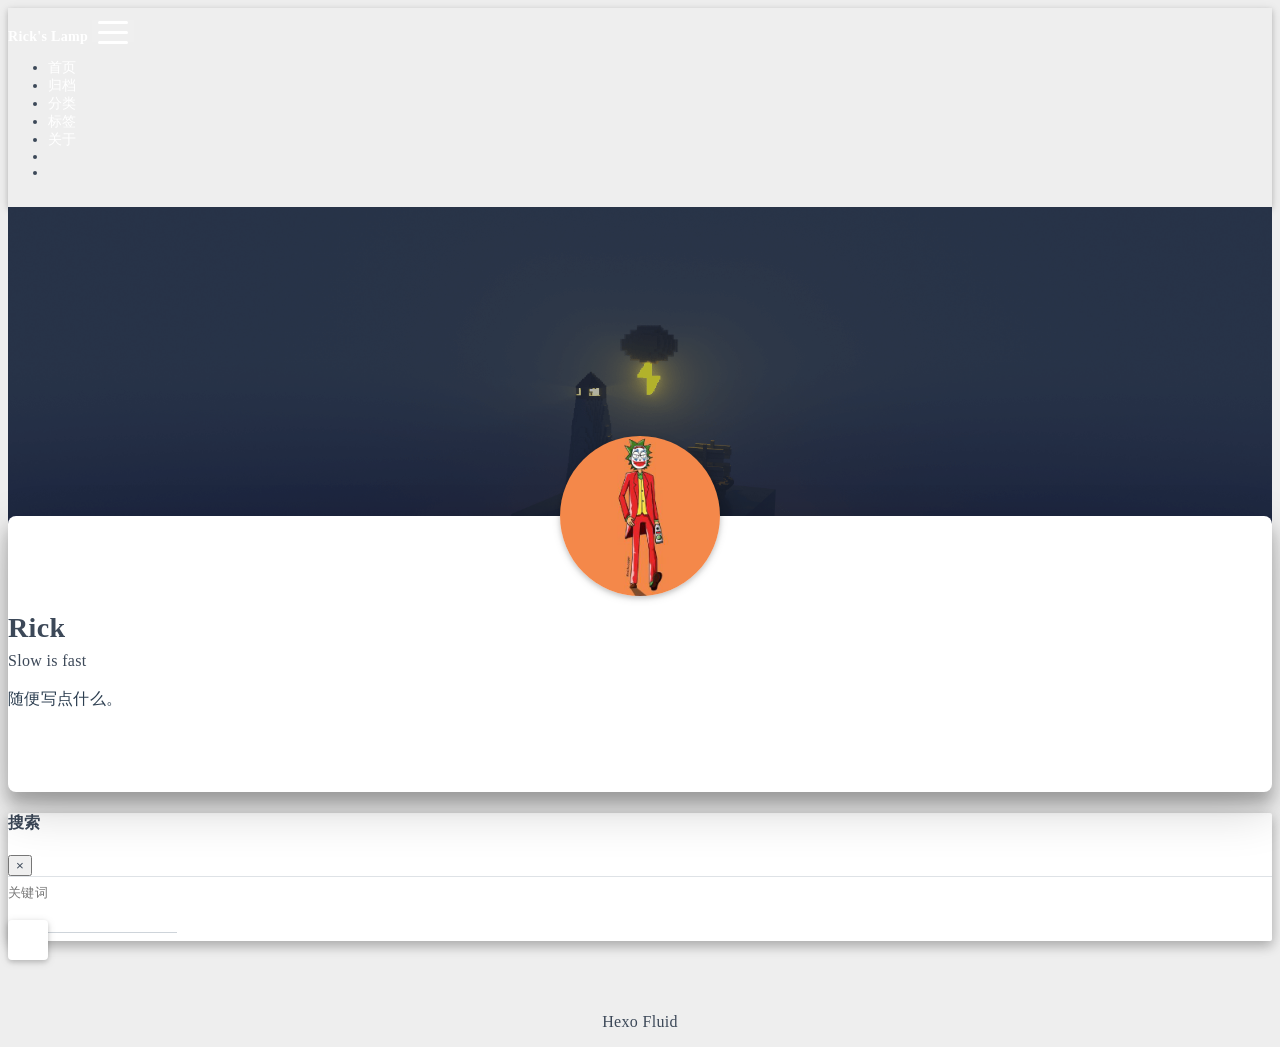
==== commit ce1f30ea: "Site updated: 2023-04-20 15:35:56" ====
--- a/about/index.html
+++ b/about/index.html
@@ -16,25 +16,31 @@
   <meta name="author" content="Flash Rick">
   <meta name="keywords" content="">
   
-    <meta name="description" content="title:标题layout:about这里写关于页的正文，支持Markdown,HTML">
+    <meta name="description" content="随便写点什么。">
 <meta property="og:type" content="website">
-<meta property="og:title" content="page.title">
+<meta property="og:title" content="关于">
 <meta property="og:url" content="http://example.com/about/index.html">
 <meta property="og:site_name" content="Rick&#39;s Lamp">
-<meta property="og:description" content="title:标题layout:about这里写关于页的正文，支持Markdown,HTML">
+<meta property="og:description" content="随便写点什么。">
 <meta property="og:locale" content="zh_CN">
-<meta property="article:published_time" content="2023-04-20T03:45:31.909Z">
-<meta property="article:modified_time" content="2023-04-20T03:45:31.909Z">
+<meta property="article:published_time" content="2023-04-20T06:27:19.098Z">
+<meta property="article:modified_time" content="2023-04-20T06:27:19.098Z">
 <meta property="article:author" content="Flash Rick">
 <meta name="twitter:card" content="summary_large_image">
   
   
   
-  <title>page.title - Rick&#39;s Lamp</title>
+  <title>关于 - Rick&#39;s Lamp</title>
 
   <link  rel="stylesheet" href="https://lib.baomitu.com/twitter-bootstrap/4.6.1/css/bootstrap.min.css" />
 
 
+
+  <link  rel="stylesheet" href="https://lib.baomitu.com/github-markdown-css/4.0.0/github-markdown.min.css" />
+
+  <link  rel="stylesheet" href="https://lib.baomitu.com/hint.css/2.7.0/hint.min.css" />
+
+  <link  rel="stylesheet" href="https://lib.baomitu.com/fancybox/3.5.7/jquery.fancybox.min.css" />
 
 
 
@@ -62,7 +68,7 @@
   <script id="fluid-configs">
     var Fluid = window.Fluid || {};
     Fluid.ctx = Object.assign({}, Fluid.ctx)
-    var CONFIG = {"hostname":"example.com","root":"/","version":"1.9.4","typing":{"enable":true,"typeSpeed":70,"cursorChar":"_","loop":false,"scope":[]},"anchorjs":{"enable":true,"element":"h1,h2,h3,h4,h5,h6","placement":"left","visible":"hover","icon":""},"progressbar":{"enable":true,"height_px":3,"color":"#29d","options":{"showSpinner":false,"trickleSpeed":100}},"code_language":{"enable":true,"default":"TEXT"},"copy_btn":true,"image_caption":{"enable":true},"image_zoom":{"enable":true,"img_url_replace":["",""]},"toc":{"enable":true,"placement":"right","headingSelector":"h1,h2,h3,h4,h5,h6","collapseDepth":0},"lazyload":{"enable":true,"loading_img":"/img/loading.gif","onlypost":false,"offset_factor":2},"web_analytics":{"enable":false,"follow_dnt":true,"baidu":null,"google":"G-C9S392TWD5","gtag":null,"tencent":{"sid":null,"cid":null},"woyaola":null,"cnzz":null,"leancloud":{"app_id":null,"app_key":null,"server_url":null,"path":"window.location.pathname","ignore_local":false}},"search_path":"/local-search.xml"};
+    var CONFIG = {"hostname":"example.com","root":"/","version":"1.9.4","typing":{"enable":true,"typeSpeed":70,"cursorChar":"_","loop":false,"scope":[]},"anchorjs":{"enable":true,"element":"h1,h2,h3,h4,h5,h6","placement":"left","visible":"hover","icon":""},"progressbar":{"enable":true,"height_px":3,"color":"#29d","options":{"showSpinner":false,"trickleSpeed":100}},"code_language":{"enable":true,"default":"TEXT"},"copy_btn":true,"image_caption":{"enable":true},"image_zoom":{"enable":true,"img_url_replace":["",""]},"toc":{"enable":true,"placement":"right","headingSelector":"h1,h2,h3,h4,h5,h6","collapseDepth":0},"lazyload":{"enable":true,"loading_img":"/img/loading.gif","onlypost":false,"offset_factor":2},"web_analytics":{"enable":true,"follow_dnt":true,"baidu":null,"google":"G-C9S392TWD5","gtag":null,"tencent":{"sid":null,"cid":null},"woyaola":null,"cnzz":null,"leancloud":{"app_id":null,"app_key":null,"server_url":null,"path":"window.location.pathname","ignore_local":false}},"search_path":"/local-search.xml"};
 
     if (CONFIG.web_analytics.follow_dnt) {
       var dntVal = navigator.doNotTrack || window.doNotTrack || navigator.msDoNotTrack;
@@ -73,6 +79,33 @@
   <script  src="/js/color-schema.js" ></script>
   
 
+  
+
+  
+    <!-- Google Analytics -->
+    <script async>
+      if (!Fluid.ctx.dnt) {
+        Fluid.utils.createScript('https://www.google-analytics.com/analytics.js', function() {
+          window.ga = window.ga || function() { (ga.q = ga.q || []).push(arguments) };
+          ga.l = +new Date;
+          ga('create', 'G-C9S392TWD5', 'auto');
+          ga('send', 'pageview');
+        });
+      }
+    </script>
+  
+
+  
+
+  
+
+  
+
+  
+
+  
+
+
 
   
 <meta name="generator" content="Hexo 6.3.0"></head>
@@ -190,7 +223,7 @@
       <div class="banner-text text-center fade-in-up">
         <div class="h2">
           
-            <span id="subtitle" data-typed-text="page.title"></span>
+            <span id="subtitle" data-typed-text="关于"></span>
           
         </div>
 
@@ -212,19 +245,57 @@
         <div id="board"
           >
           
+            <div class="about-avatar">
+              <img src="/img/avatar.png" srcset="/img/loading.gif" lazyload class="img-fluid" alt="avatar">
+            </div>
+          
           <div class="container">
             <div class="row">
               <div class="col-12 col-md-10 m-auto">
                 
 
-<article class="page-content">
-  <hr>
-<h2 id="title-标题layout-about"><a href="#title-标题layout-about" class="headerlink" title="title:标题layout:about"></a>title:标题<br>layout:about</h2><p>这里写关于页的正文，支持Markdown,HTML</p>
-
-
-  
-
+<div class="text-center">
+  <div class="about-info">
+    <div class="about-name">Rick</div>
+    <div class="about-intro">Slow is fast</div>
+    <div class="about-icons">
+      
+    </div>
+  </div>
+</div>
+
+<article class="about-content page-content mt-5">
+  <div class="markdown-body">
+    <p>随便写点什么。</p>
+
+  </div>
+
+  
 </article>
+
+
+
+
+
+  
+
+
+
+  
+
+
+
+  
+
+
+
+  
+
+
+
+  
+
+
 
 
 
@@ -327,6 +398,59 @@
 
 
 
+  <script src=https://lib.baomitu.com/clipboard.js/2.0.11/clipboard.min.js></script>
+
+  <script>Fluid.plugins.codeWidget();</script>
+
+
+  
+<script>
+  Fluid.utils.createScript('https://lib.baomitu.com/anchor-js/4.3.1/anchor.min.js', function() {
+    window.anchors.options = {
+      placement: CONFIG.anchorjs.placement,
+      visible  : CONFIG.anchorjs.visible
+    };
+    if (CONFIG.anchorjs.icon) {
+      window.anchors.options.icon = CONFIG.anchorjs.icon;
+    }
+    var el = (CONFIG.anchorjs.element || 'h1,h2,h3,h4,h5,h6').split(',');
+    var res = [];
+    for (var item of el) {
+      res.push('.markdown-body > ' + item.trim());
+    }
+    if (CONFIG.anchorjs.placement === 'left') {
+      window.anchors.options.class = 'anchorjs-link-left';
+    }
+    window.anchors.add(res.join(', '));
+
+    Fluid.events.registerRefreshCallback(function() {
+      if ('anchors' in window) {
+        anchors.removeAll();
+        var el = (CONFIG.anchorjs.element || 'h1,h2,h3,h4,h5,h6').split(',');
+        var res = [];
+        for (var item of el) {
+          res.push('.markdown-body > ' + item.trim());
+        }
+        if (CONFIG.anchorjs.placement === 'left') {
+          anchors.options.class = 'anchorjs-link-left';
+        }
+        anchors.add(res.join(', '));
+      }
+    });
+  });
+</script>
+
+
+  
+<script>
+  Fluid.utils.createScript('https://lib.baomitu.com/fancybox/3.5.7/jquery.fancybox.min.js', function() {
+    Fluid.plugins.fancyBox();
+  });
+</script>
+
+
+  <script>Fluid.plugins.imageCaption();</script>
+
   <script  src="/js/local-search.js" ></script>
 
 
